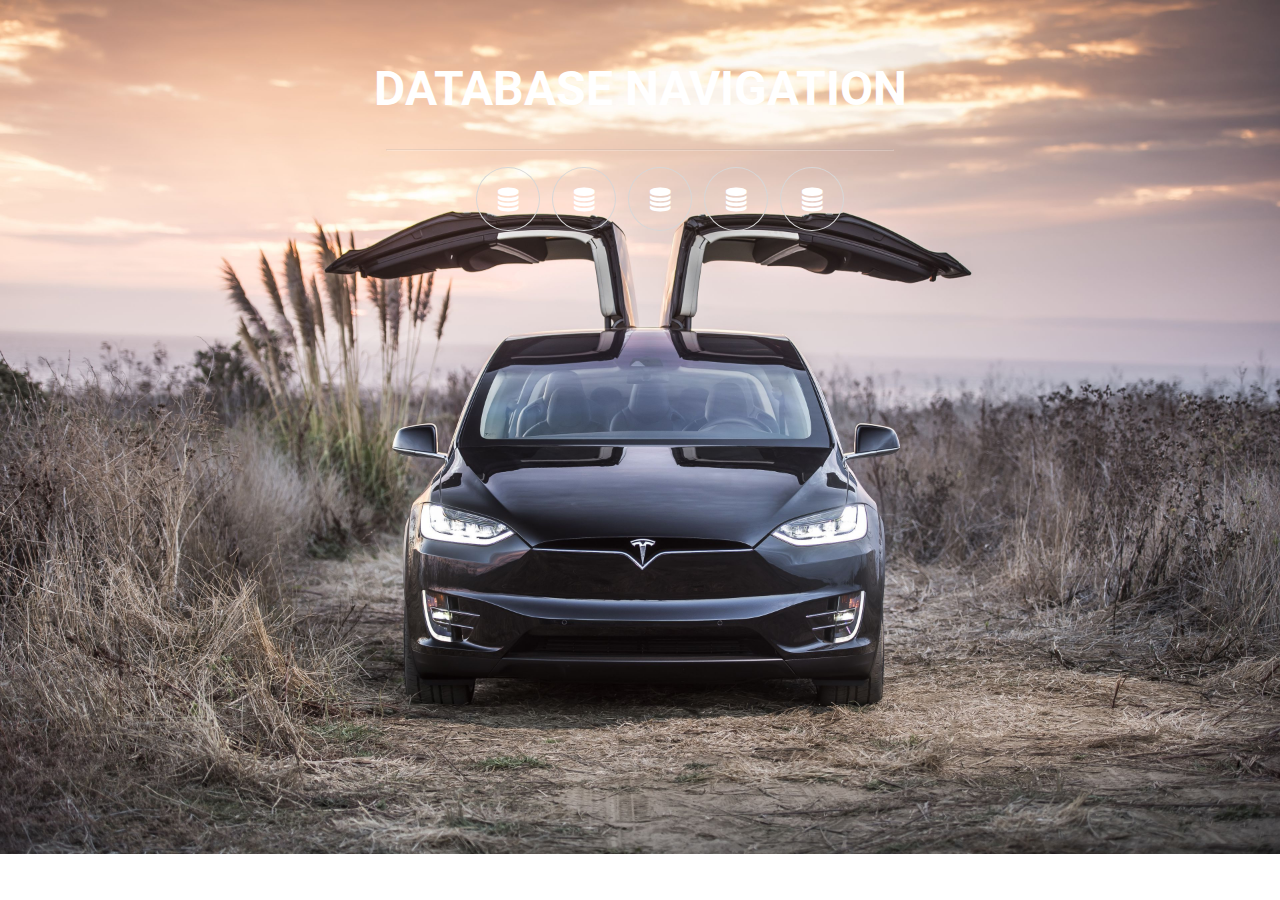
==== button.html @ ef867bc8 "particle website landing page" ====
<!DOCTYPE html>
<html lang="en">
<head>
	<meta charset="UTF-8">
	<title>Welcome to Tesla Databases </title>
  <!--fonts-->
  <link rel="stylesheet" href="https://maxcdn.bootstrapcdn.com/font-awesome/4.4.0/css/font-awesome.min.css">
  <link type="text/css" rel="stylesheet" href="https://fonts.googleapis.com/css?family=Roboto:300,400,500,700">
  <link rel="stylesheet" href="css/button.css">
</head>
<body>
  <section class="main">
    <h1>Database Navigation</h1>
     <hr>
    <ul class="icons">
      <li><i class="fa fa-database"></i></li>
      <li><i class="fa fa-database"></i></li>
      <li><i class="fa fa-database"></i></li>
      <li><i class="fa fa-database"></i></li>
      <li><i class="fa fa-database"></i></li>
    </ul>
    <br/>
  </section>
</body>
</html>
---- css/button.css ----
body {
  margin-bottom: 24px;
  font-family: "Roboto",Helvetica,Arial,sans-serif;
  background-image: url('../img/teslax.jpg');
  background-size: cover;
  background-repeat: no-repeat;
  height:800px
}
section{
 padding: 20px 0;
 text-align:center;
}
h1{
  color:white;
  text-transform: uppercase;
}
h1 {
  font-size:3em;
}
hr {
    border-color: rgba(255, 255, 255, 0.23);
    width: 40%;
}
a {
 color:#ddd
}

/*IGNORE ALL THE ABOVE*/

.icons {

}

.icons li {
  display:inline-block;
  margin: 0 4px;
}
.icons i  {
    font-size: 24px;
    height: 64px;
    line-height: 64px;
    text-align: center;
    width: 64px;
    border-radius: 100%;
    color:#fff;
    box-shadow: inset 0 0 0 1px #d7d7d7;
    position: relative;
    cursor: crosshair;
    -moz-transition: all 0.2s ease-out;
    -o-transition: all 0.2s ease-out;
    -webkit-transition: all 0.2s ease-out;
    transition: all 0.2s ease-out;
}
.icons i:hover, .icons i:focus {
  color: #fff;
  box-shadow: inset 0 0 0 2px rgba(255, 255, 255, 0.8);
  -webkit-box-shadow: inset 0 0 0 2px rgba(255, 255, 255, 0.8);
  -moz-transform: rotate(5deg) scale(1.1);
    -ms-transform: rotate(5deg) scale(1.1);
    -webkit-transform: rotate(5deg) scale(1.1);
    transform: rotate(5deg) scale(1.1);
  /*fallback*/
  background-image: -webkit-linear-gradient(left, #2caab3 0%, #2c8cb3 100%);
  background-image: -moz-linear-gradient(left, #2caab3 0%, #2c8cb3 100%);
  background-image: -o-linear-gradient(left, #2caab3 0%, #2c8cb3 100%);
  background-image: linear-gradient(to right, #2caab3 0%, #2c8cb3 100%);
  background-image: -webkit-linear-gradient(90deg, #2caab3 0%, #2c8cb3 100%);
  background-image: -ms-linear-gradient(90deg, #2caab3 0%, #2c8cb3 100%);
}
.icons .fa-twitter:hover, .icons .fa-twitter:focus {
  background-image: -webkit-linear-gradient(left, #2caab3 0%, #2c8cb3 100%);
  background-image: -moz-linear-gradient(left, #2caab3 0%, #2c8cb3 100%);
  background-image: -o-linear-gradient(left, #2caab3 0%, #2c8cb3 100%);
  background-image: linear-gradient(to right, #2caab3 0%, #2c8cb3 100%);
  background-image: -webkit-linear-gradient(90deg, #2caab3 0%, #2c8cb3 100%);
  background-image: -ms-linear-gradient(90deg, #2caab3 0%, #2c8cb3 100%);
}

.icons .fa-facebook:hover, .icons .fa-facebook:focus {
  background-image: -webkit-linear-gradient(left, #6F5AC3  0%, #34495e 100%);
  background-image: -moz-linear-gradient(left, #6F5AC3  0%, #34495e 100%);
  background-image: -o-linear-gradient(left, #6F5AC3  0%, #34495e 100%);
  background-image: linear-gradient(to right, #6F5AC3  0%, #34495e 100%);
  background-image: -webkit-linear-gradient(90deg, #6F5AC3  0%, #34495e 100%);
  background-image: -ms-linear-gradient(90deg, #6F5AC3  0%, #34495e 100%);
}
.icons .fa-youtube:hover, .icons .fa-youtube:focus {
  background-image: -webkit-linear-gradient(left, #FF0684 0%, #34495e 100%);
  background-image: -moz-linear-gradient(left, #FF0684 0%, #e74c3c 100%);
  background-image: -o-linear-gradient(left, #FF0684  0%, #e74c3c 100%);
  background-image: linear-gradient(to right, #FF0684  0%, #e74c3c 100%);
  background-image: -webkit-linear-gradient(90deg, #FF0684 0%, #e74c3c  100%);
  background-image: -ms-linear-gradient(90deg, #FF0684 0%, #e74c3c 100%);

}

.icons .fa-vine:hover, .icons .fa-vine:focus {
  background-image: -webkit-linear-gradient(left, #16a085 0%, #34495e 100%);
  background-image: -moz-linear-gradient(left, #16a085 0%, #1abc9c 100%);
  background-image: -o-linear-gradient(left, #16a085  0%, #1abc9c 100%);
  background-image: linear-gradient(to right, #16a085  0%, #1abc9c 100%);
  background-image: -webkit-linear-gradient(90deg, #16a085 0%, #1abc9c  100%);
  background-image: -ms-linear-gradient(90deg, #16a085 0%, #1abc9c 100%);

}
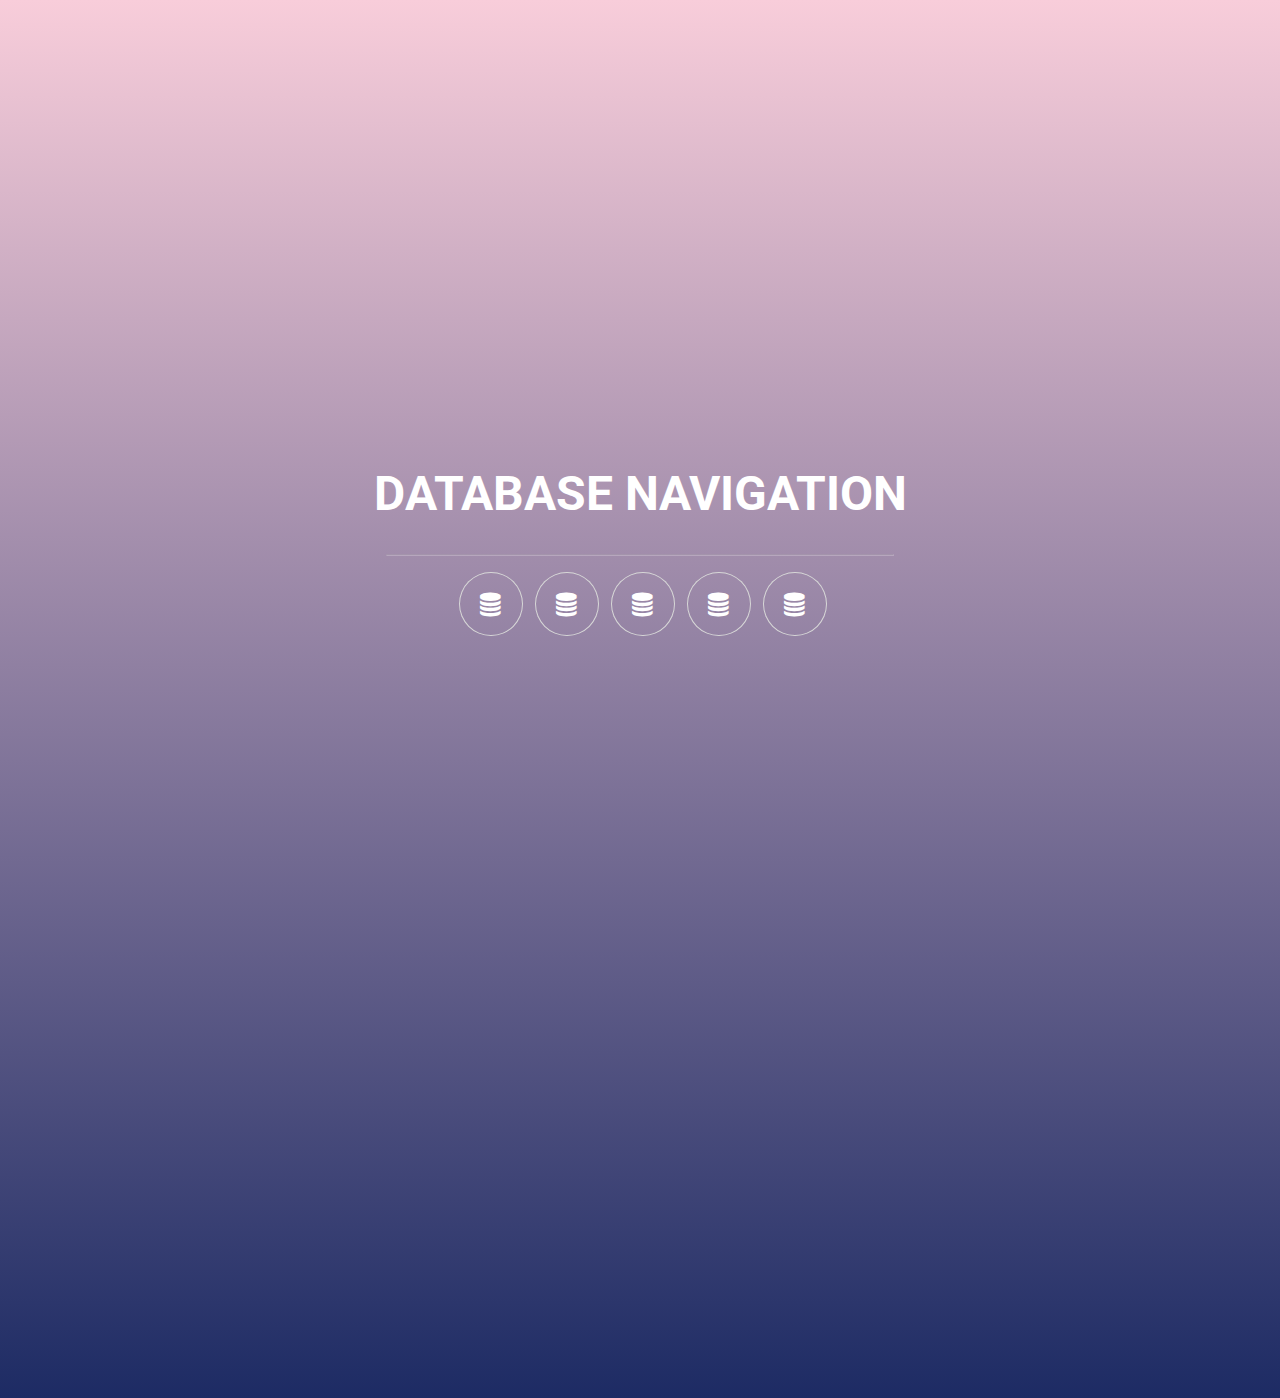
==== commit 37130dad: "Particle Website" ====
--- a/button.html
+++ b/button.html
@@ -2,18 +2,19 @@
 <html lang="en">
 <head>
 	<meta charset="UTF-8">
-	<title>Welcome to Tesla Databases </title>
+	<title></title>
   <!--fonts-->
   <link rel="stylesheet" href="https://maxcdn.bootstrapcdn.com/font-awesome/4.4.0/css/font-awesome.min.css">
   <link type="text/css" rel="stylesheet" href="https://fonts.googleapis.com/css?family=Roboto:300,400,500,700">
   <link rel="stylesheet" href="css/button.css">
+	<script src = "js/button.js"></script>
 </head>
 <body>
   <section class="main">
     <h1>Database Navigation</h1>
      <hr>
     <ul class="icons">
-      <li><i class="fa fa-database"></i></li>
+      <li><a href="http://www.google.com"><i class="fa fa-database"></i></a></li>
       <li><i class="fa fa-database"></i></li>
       <li><i class="fa fa-database"></i></li>
       <li><i class="fa fa-database"></i></li>
--- a/css/button.css
+++ b/css/button.css
@@ -1,13 +1,16 @@
 body {
+  position: relative;
   margin-bottom: 24px;
   font-family: "Roboto",Helvetica,Arial,sans-serif;
-  background-image: url('../img/teslax.jpg');
-  background-size: cover;
+  background: #1D2B64;  /* fallback for old browsers */
+  background: -webkit-linear-gradient(to bottom, #F8CDDA, #1D2B64);  /* Chrome 10-25, Safari 5.1-6 */
+  background: linear-gradient(to bottom, #F8CDDA, #1D2B64); /* W3C, IE 10+/ Edge, Firefox 16+, Chrome 26+, Opera 12+, Safari 7+ */
+  background-position: center;
   background-repeat: no-repeat;
-  height:800px
+  height:1366px;
 }
 section{
- padding: 20px 0;
+ padding: 425px 0;
  text-align:center;
 }
 h1{
@@ -21,14 +24,13 @@
     border-color: rgba(255, 255, 255, 0.23);
     width: 40%;
 }
-a {
- color:#ddd
-}
+
 
 /*IGNORE ALL THE ABOVE*/
 
 .icons {
 
+  margin-right:35px;
 }
 
 .icons li {
@@ -45,29 +47,31 @@
     color:#fff;
     box-shadow: inset 0 0 0 1px #d7d7d7;
     position: relative;
-    cursor: crosshair;
+    cursor: pointer;
     -moz-transition: all 0.2s ease-out;
     -o-transition: all 0.2s ease-out;
     -webkit-transition: all 0.2s ease-out;
     transition: all 0.2s ease-out;
 }
-.icons i:hover, .icons i:focus {
+
+.icons i:hover, .icons i:focus{
   color: #fff;
   box-shadow: inset 0 0 0 2px rgba(255, 255, 255, 0.8);
   -webkit-box-shadow: inset 0 0 0 2px rgba(255, 255, 255, 0.8);
   -moz-transform: rotate(5deg) scale(1.1);
-    -ms-transform: rotate(5deg) scale(1.1);
-    -webkit-transform: rotate(5deg) scale(1.1);
-    transform: rotate(5deg) scale(1.1);
+  -ms-transform: rotate(5deg) scale(1.1);
+  -webkit-transform: rotate(5deg) scale(1.1);
+  transform: rotate(5deg) scale(1.1);
+  
   /*fallback*/
-  background-image: -webkit-linear-gradient(left, #2caab3 0%, #2c8cb3 100%);
+  /*background-image: -webkit-linear-gradient(left, #2caab3 0%, #2c8cb3 100%);
   background-image: -moz-linear-gradient(left, #2caab3 0%, #2c8cb3 100%);
   background-image: -o-linear-gradient(left, #2caab3 0%, #2c8cb3 100%);
   background-image: linear-gradient(to right, #2caab3 0%, #2c8cb3 100%);
   background-image: -webkit-linear-gradient(90deg, #2caab3 0%, #2c8cb3 100%);
   background-image: -ms-linear-gradient(90deg, #2caab3 0%, #2c8cb3 100%);
 }
-.icons .fa-twitter:hover, .icons .fa-twitter:focus {
+.icons .fa-database:hover, .icons .fa-database:focus {
   background-image: -webkit-linear-gradient(left, #2caab3 0%, #2c8cb3 100%);
   background-image: -moz-linear-gradient(left, #2caab3 0%, #2c8cb3 100%);
   background-image: -o-linear-gradient(left, #2caab3 0%, #2c8cb3 100%);
@@ -76,7 +80,7 @@
   background-image: -ms-linear-gradient(90deg, #2caab3 0%, #2c8cb3 100%);
 }
 
-.icons .fa-facebook:hover, .icons .fa-facebook:focus {
+.icons .fa-database:hover, .icons .fa-database:focus {
   background-image: -webkit-linear-gradient(left, #6F5AC3  0%, #34495e 100%);
   background-image: -moz-linear-gradient(left, #6F5AC3  0%, #34495e 100%);
   background-image: -o-linear-gradient(left, #6F5AC3  0%, #34495e 100%);
@@ -84,7 +88,7 @@
   background-image: -webkit-linear-gradient(90deg, #6F5AC3  0%, #34495e 100%);
   background-image: -ms-linear-gradient(90deg, #6F5AC3  0%, #34495e 100%);
 }
-.icons .fa-youtube:hover, .icons .fa-youtube:focus {
+.icons .fa-database:hover, .icons .fa-database:focus {
   background-image: -webkit-linear-gradient(left, #FF0684 0%, #34495e 100%);
   background-image: -moz-linear-gradient(left, #FF0684 0%, #e74c3c 100%);
   background-image: -o-linear-gradient(left, #FF0684  0%, #e74c3c 100%);
@@ -94,7 +98,7 @@
 
 }
 
-.icons .fa-vine:hover, .icons .fa-vine:focus {
+.icons .fa-database:hover, .icons .fa-database:focus {
   background-image: -webkit-linear-gradient(left, #16a085 0%, #34495e 100%);
   background-image: -moz-linear-gradient(left, #16a085 0%, #1abc9c 100%);
   background-image: -o-linear-gradient(left, #16a085  0%, #1abc9c 100%);
@@ -102,4 +106,4 @@
   background-image: -webkit-linear-gradient(90deg, #16a085 0%, #1abc9c  100%);
   background-image: -ms-linear-gradient(90deg, #16a085 0%, #1abc9c 100%);
 
-}
+}*/
